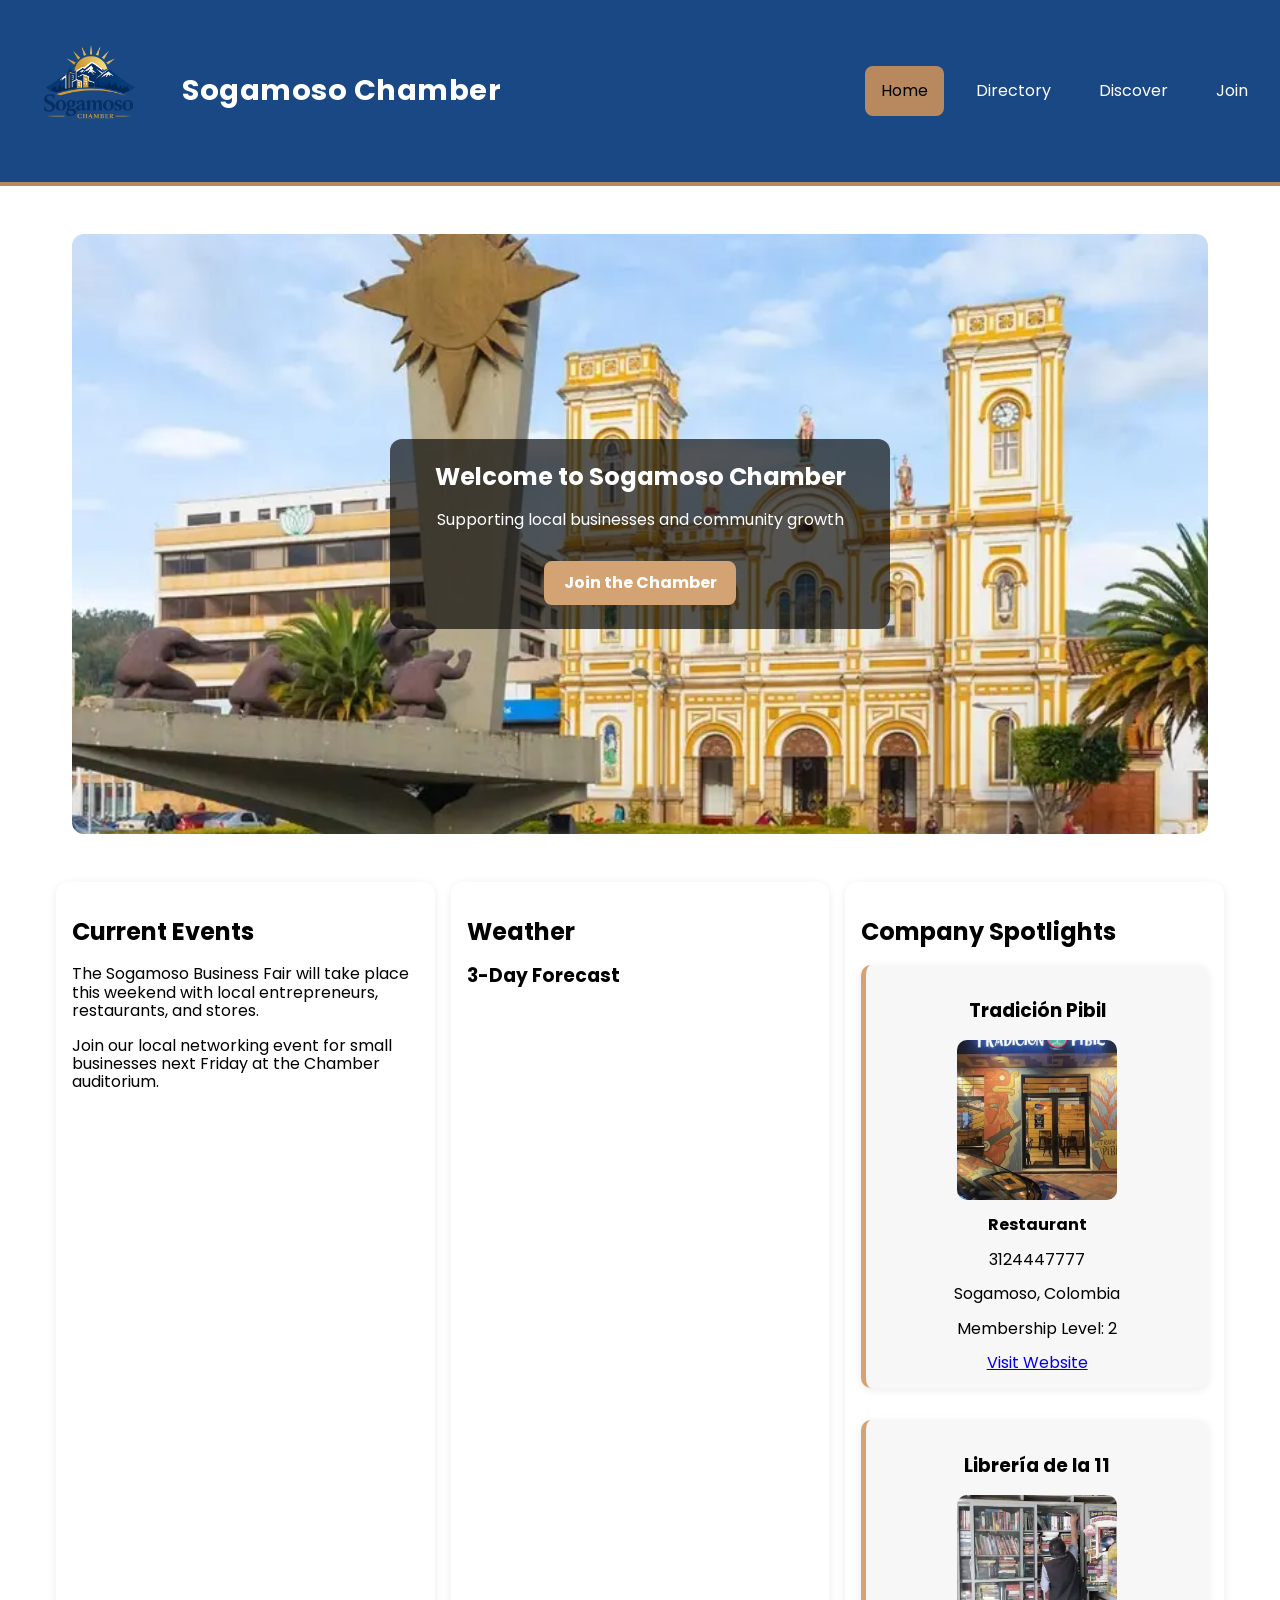
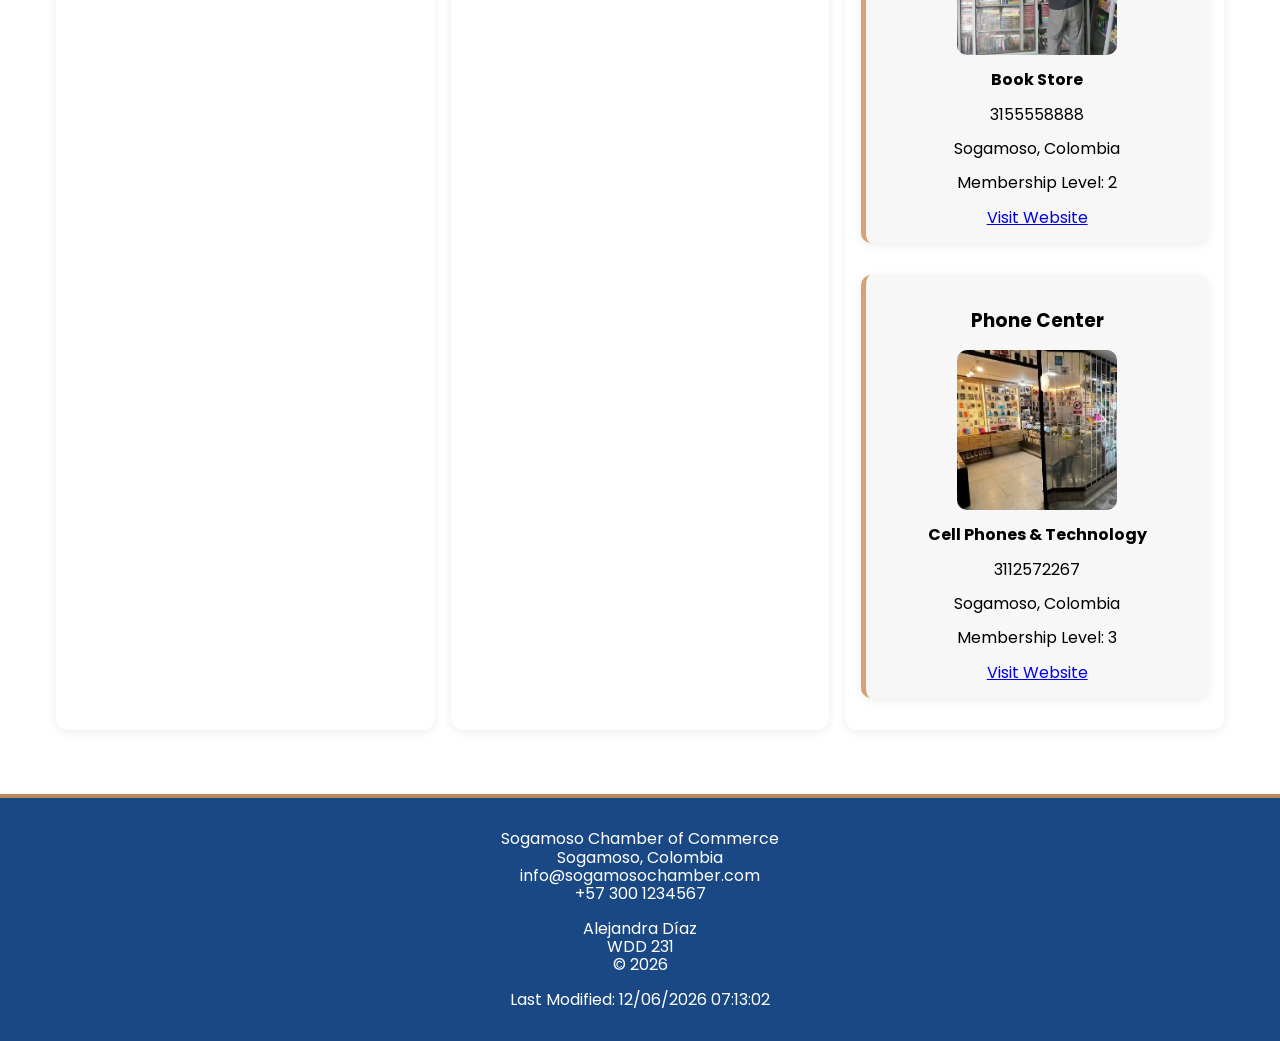
==== chamber/index.html @ 4fe2fd2a "Chamber Home Page" ====
<!DOCTYPE html>
<html lang="en">

<head>
<meta charset="UTF-8">
<meta
name="viewport"
content="width=device-width, initial-scale=1.0">
<title>Sogamoso Chamber Home</title>

<meta
name="description"
content="Official homepage of the Sogamoso Chamber of Commerce featuring local businesses, events, weather, and community information.">

<meta
name="author"
content="Alejandra Díaz">

<link rel="icon" href="images/favicon.ico">

<meta property="og:title"
content="Sogamoso Chamber Home">

<meta property="og:description"
content="Discover local businesses, events, and opportunities in Sogamoso.">

<meta property="og:image"
content="https://alejandradiazr.github.io/wdd231/chamber/images/chamber-social.webp">

<meta property="og:url"
content="https://alejandradiazr.github.io/wdd231/chamber/index.html">

<link rel="preconnect"
href="https://fonts.googleapis.com">

<link rel="preconnect"
href="https://fonts.gstatic.com"
crossorigin>

<link href="https://fonts.googleapis.com/css2?family=Poppins:wght@400;700&display=swap"
rel="stylesheet">

<link rel="stylesheet"
href="styles/normalize.css">

<link rel="stylesheet"
href="styles/small.css">

<link rel="stylesheet"
href="styles/larger.css">

<script src="scripts/navigation.js" defer></script>
<script src="scripts/dates.js" defer></script>
<script src="scripts/weather.js" defer></script>
<script src="scripts/spotlight.js" defer></script>
</head>

<body>
<header>
<div class="logo">
<img
src="images/logosogamoso.webp"
alt="Sogamoso Chamber Logo">
<span>Sogamoso Chamber</span>
</div>

<button
id="menu"
aria-label="Open navigation menu">
☰
</button>

<nav class="navigation">
<a href="index.html"
class="active">
Home
</a>

<a href="directory.html">
Directory
</a>

<a href="discover.html">
Discover
</a>

<a href="join.html">
Join
</a>
</nav>
</header>

<main>
<section class="hero">
<img
src="images/sogamosohero.webp"
alt="Sogamoso landscape">
<div class="hero-text">
<h1>Welcome to Sogamoso Chamber</h1>
<p>
Supporting local businesses and community growth
</p>

<a
href="join.html"
class="cta">
Join the Chamber
</a>
</div>
</section>

<div class="home-grid">
<section class="events">
<h2>Current Events</h2>
<p>
The Sogamoso Business Fair will take place this weekend
with local entrepreneurs, restaurants, and stores.
</p>

<p>
Join our local networking event for small businesses
next Friday at the Chamber auditorium.
</p>
</section>

<section class="weather-card">
<h2>Weather</h2>
<div id="current-weather"></div>
<h3>3-Day Forecast</h3>
<div id="forecast"></div>
</section>

<section class="spotlights-section">
<h2>Company Spotlights</h2>
<div id="spotlights"></div>
</section>
</div>
</main>

<footer>
<p>
Sogamoso Chamber of Commerce
<br>
Sogamoso, Colombia
<br>
info@sogamosochamber.com
<br>
+57 300 1234567
</p>

<p>
Alejandra Díaz
<br>
WDD 231
<br>
©
<span id="currentyear"></span>
</p>

<p id="lastModified"></p>
</footer>

</body>
</html>
---- chamber/styles/small.css ----
* {
    box-sizing: border-box;
}

body{
font-family:'Poppins',sans-serif;
background: #fff;
color: #000;
margin:0;
}

header{
background:#194885;
color:#fff;
padding:1rem;
display:flex;
justify-content:space-between;
align-items:center;
border-bottom:4px solid #b8895f;
}

.logo {
    display: flex;
    align-items: center;
    gap: 1rem;
}

.logo span {
    font-size: 1.3rem;
    font-weight: 700;
    letter-spacing: 0.5px;
} 

.logo img {
    width: 150px;
    height: auto;
}

#menu {
    width: 40px;
    height: 40px;
    font-size: 1.5rem;
    background: none;
    border: none;
    color: #fff;
}

.navigation {
    display: none;
    flex-direction: column;
}

.navigation.open {
    display: flex;
}

.navigation a {
    color: #fff;
    text-decoration: none;
    padding: 1rem;
}

.navigation a.active{
background:#b8895f;
color:#000;
border-radius:8px;
}

.navigation a:hover{
background:#b8895f;
color:#000;
border-radius:8px;
transition:.3s;
}

main {
    width: 100%;
    max-width: 1200px;
    margin: 0 auto;
    padding: 1rem;
}

section {
    background: #fff;
    margin-bottom: 1rem;
    padding: 1rem;
}

section img {
    display: block;
    margin: 0 auto;
}

img {
    width: 60%;
    height: auto;
}

button {
    cursor: pointer;
}

.view-buttons button{
background:#194885;
color:#fff;
border:none;
padding:.8rem 1rem;
border-radius:8px;
}
.view-buttons button:hover{
background:#b8895f;
transition:.3s;
}

.view-buttons button.active {
    background:#b8895f;
    color:#194885;
}

.grid{
display:grid;
grid-template-columns:
repeat(auto-fit,
minmax(250px,1fr));
gap:1rem;
}

.grid section{
background:#fff;
padding:1rem;
border-radius:12px;
border-left:5px solid #b8895f;
box-shadow:0 2px 10px rgba(0,0,0,.08);
text-align:center;
display:flex;
flex-direction:column;
align-items:center;
gap:10px;
}

.grid section img{
width:100%;
max-width:180px;
height:200px;
object-fit:cover;
border-radius:12px;
}

.list{
display:block;
}

.list section{
margin:1rem 0;
padding:1rem;
border-bottom:1px solid #808080;
}

.list img{
display:none;
}

footer{
background:#194885;
color:#fff;
padding:1rem;
margin-top:2rem;
text-align: center;
border-top:4px solid #b8895f;
}

.hero{
position:relative;
margin-top:1rem;
}

.hero img{
width:100%;
height:600px;
object-fit:cover;
border-radius:12px;
}

.hero-text{
position:absolute;
top:50%;
left:50%;
transform:
translate(-50%,-50%);
background:rgba(0,0,0,.65);
padding:1.5rem;
border-radius:12px;
text-align:center;
color:white;
width:80%;
max-width:500px;
}

.hero-text h1{
margin-top:0;
}

.cta{
display:inline-block;
margin-top:1rem;
background:#D4A373;
color:white;
padding:.8rem 1.2rem;
border-radius:8px;
text-decoration:none;
font-weight:bold;
}

.cta:hover{
background:#1E3A5F;
transition:.3s;
}

.home-grid{
display:grid;
gap:1rem;
margin-top:2rem;
}

.home-grid section{
background:white;
padding:1rem;
border-radius:12px;
box-shadow:
0 2px 10px rgba(0,0,0,.08);
}

.weather-card p{
margin:.5rem 0;
}

#forecast{
display:flex;
flex-direction:column;
gap:.5rem;
}

#spotlights{
display:grid;
gap:1rem;
}

#spotlights section{
background:#F7F7F7;
padding:1rem;
border-radius:10px;
text-align:center;
border-left:5px solid #D4A373;
}

#spotlights img{
width:100%;
max-width:160px;
height:160px;
object-fit:cover;
border-radius:10px;
}
---- chamber/styles/larger.css ----
@media screen and (min-width:768px){

.logo span {
    font-size: 1.8rem;
}

.navigation{
display:flex;
flex-direction:row;
gap:1rem;
}

#menu{
display:none;
}

.home-grid{
grid-template-columns:1fr 1fr 1fr;
}

.hero img{
height:600px;
}

#spotlights{
grid-template-columns:1fr;
}

}
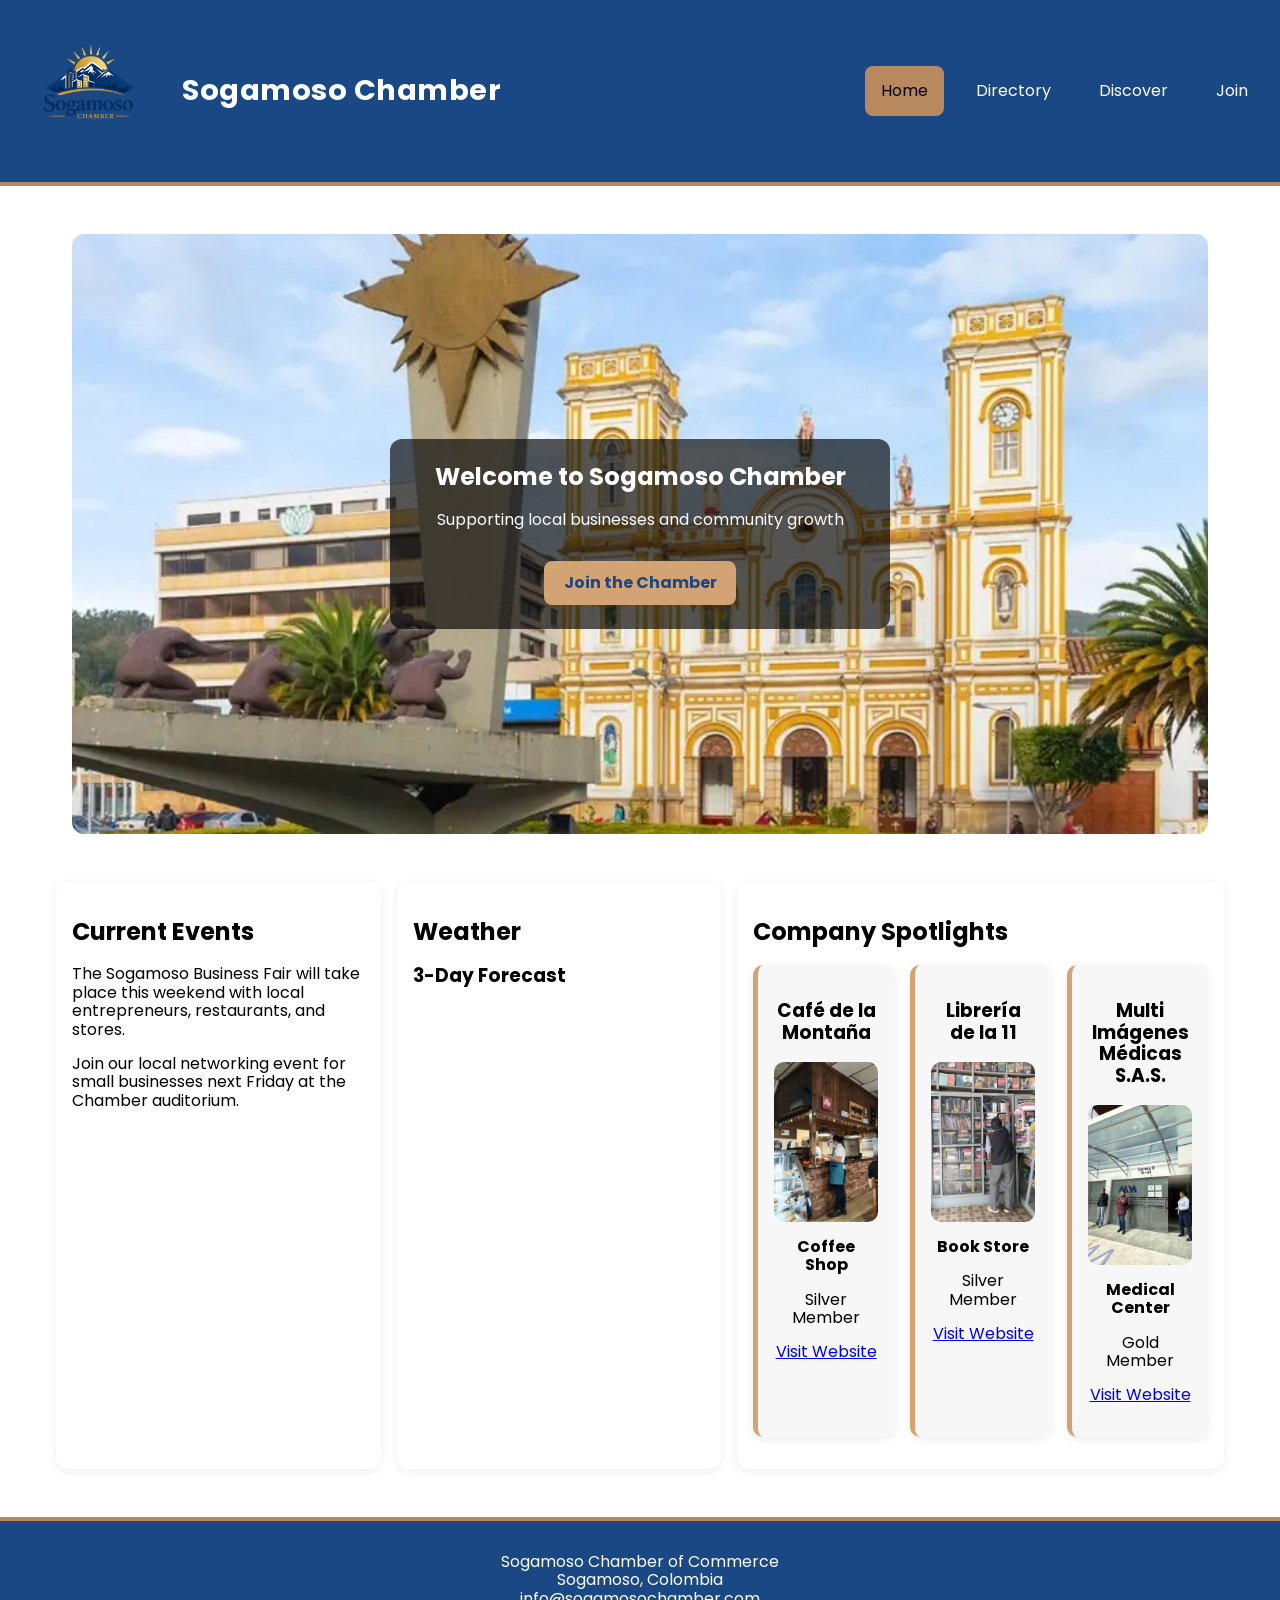
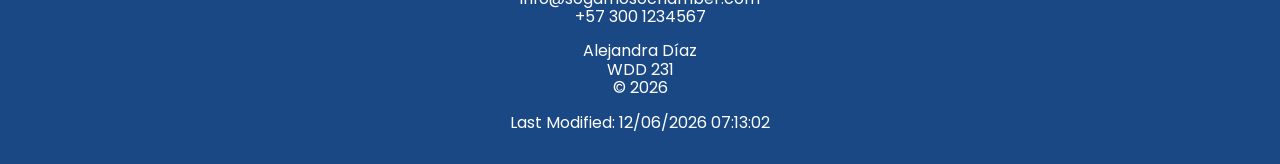
==== commit 0174e7cc: "Chamber Home Page (Change Colors )" ====
--- a/chamber/index.html
+++ b/chamber/index.html
@@ -6,7 +6,7 @@
 <meta
 name="viewport"
 content="width=device-width, initial-scale=1.0">
-<title>Sogamoso Chamber Home</title>
+<title>Sogamoso Chamber of Commerce</title>
 
 <meta
 name="description"
@@ -19,7 +19,7 @@
 <link rel="icon" href="images/favicon.ico">
 
 <meta property="og:title"
-content="Sogamoso Chamber Home">
+content="Sogamoso Chamber of Commerce - Supporting Local Business">
 
 <meta property="og:description"
 content="Discover local businesses, events, and opportunities in Sogamoso.">
--- a/chamber/styles/small.css
+++ b/chamber/styles/small.css
@@ -92,7 +92,7 @@
 }
 
 img {
-    width: 60%;
+    width: 100%;
     height: auto;
 }
 
@@ -204,7 +204,7 @@
 display:inline-block;
 margin-top:1rem;
 background:#D4A373;
-color:white;
+color:#194885;
 padding:.8rem 1.2rem;
 border-radius:8px;
 text-decoration:none;
@@ -213,6 +213,7 @@
 
 .cta:hover{
 background:#1E3A5F;
+color:white;
 transition:.3s;
 }
 
@@ -225,6 +226,7 @@
 .home-grid section{
 background:white;
 padding:1rem;
+height: 100%;
 border-radius:12px;
 box-shadow:
 0 2px 10px rgba(0,0,0,.08);
@@ -242,6 +244,7 @@
 
 #spotlights{
 display:grid;
+grid-template-columns:1fr;
 gap:1rem;
 }
 
--- a/chamber/styles/larger.css
+++ b/chamber/styles/larger.css
@@ -15,7 +15,7 @@
 }
 
 .home-grid{
-grid-template-columns:1fr 1fr 1fr;
+grid-template-columns: 1fr 1fr 1.5fr;
 }
 
 .hero img{
@@ -23,7 +23,7 @@
 }
 
 #spotlights{
-grid-template-columns:1fr;
+grid-template-columns:1fr 1fr 1fr;
 }
 
 }
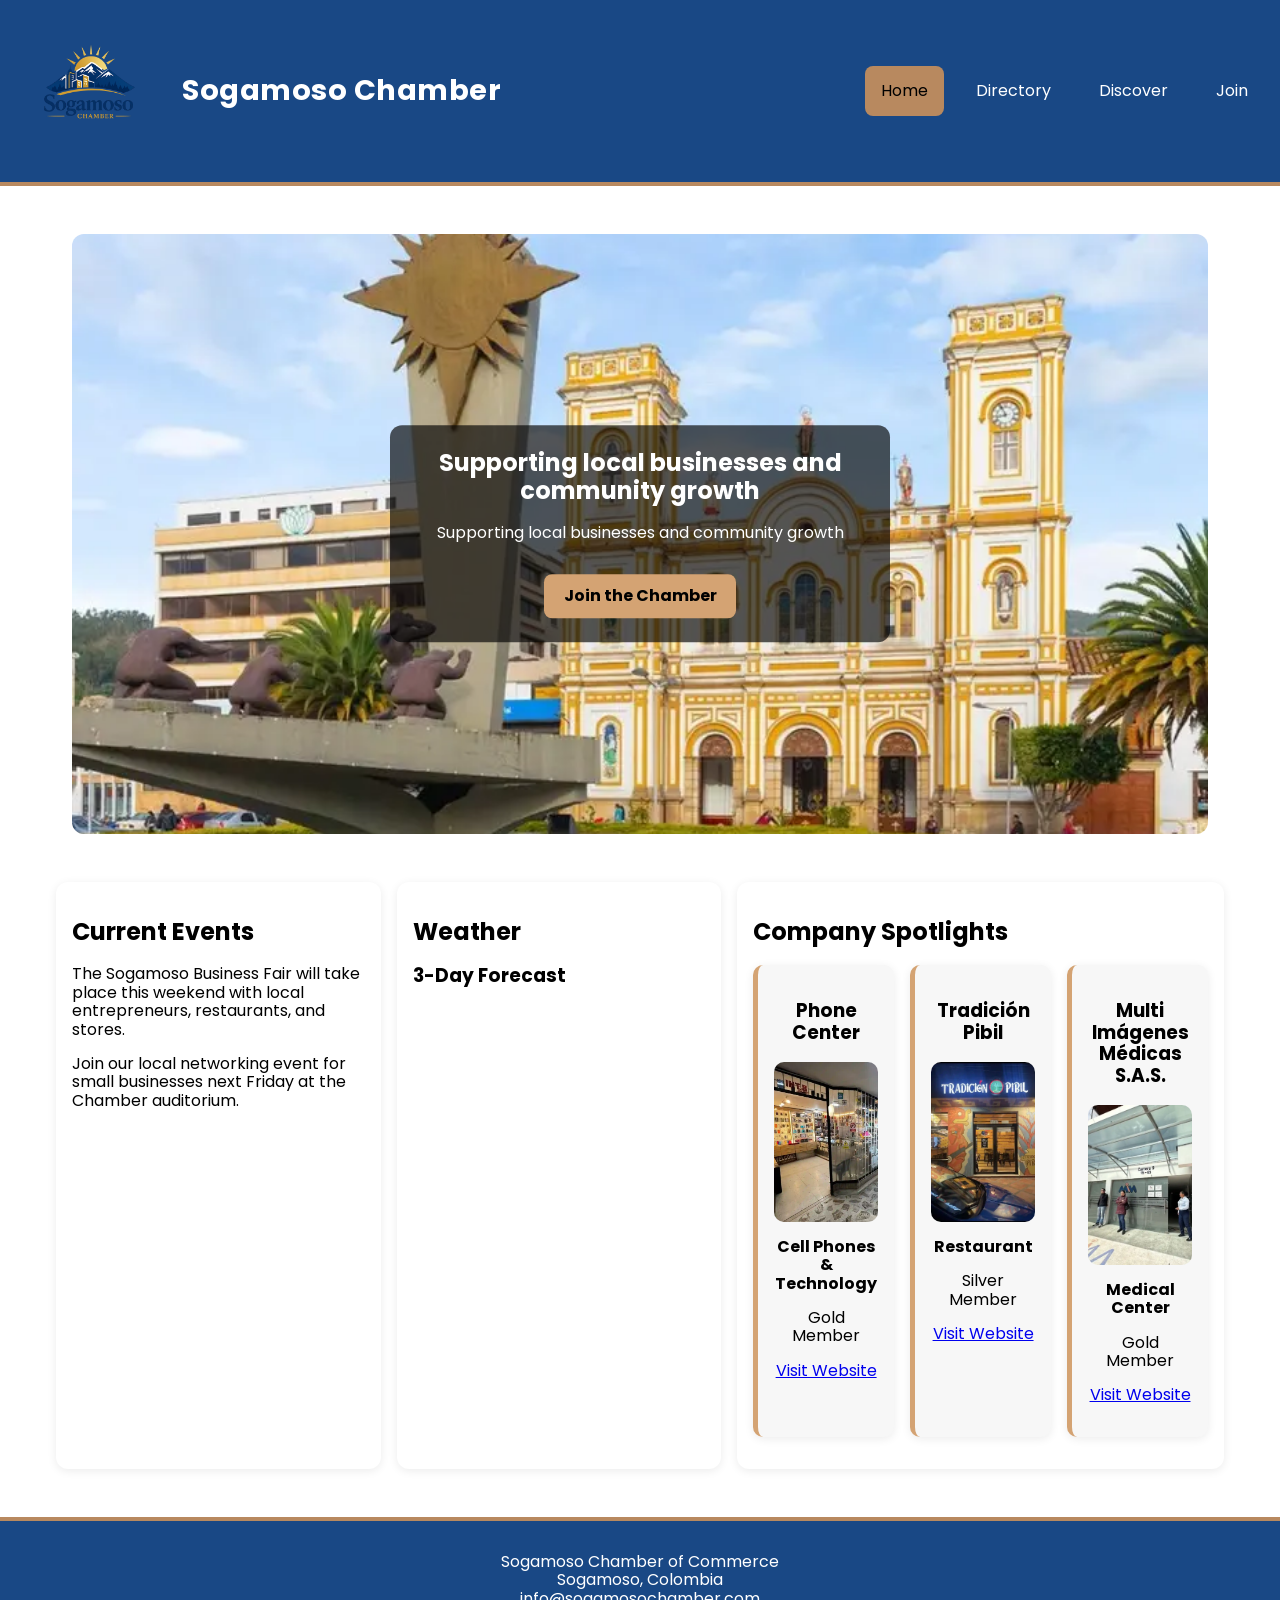
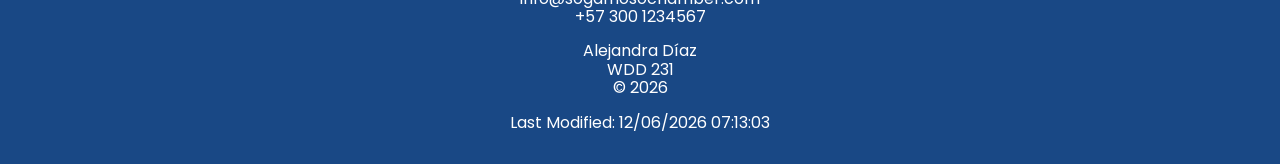
==== commit edb14488: "Chamber Home Page (Another Change Color)" ====
--- a/chamber/index.html
+++ b/chamber/index.html
@@ -96,7 +96,7 @@
 src="images/sogamosohero.webp"
 alt="Sogamoso landscape">
 <div class="hero-text">
-<h1>Welcome to Sogamoso Chamber</h1>
+<h1>Supporting local businesses and community growth</h1>
 <p>
 Supporting local businesses and community growth
 </p>
--- a/chamber/styles/small.css
+++ b/chamber/styles/small.css
@@ -204,7 +204,7 @@
 display:inline-block;
 margin-top:1rem;
 background:#D4A373;
-color:#194885;
+color:#000;
 padding:.8rem 1.2rem;
 border-radius:8px;
 text-decoration:none;
